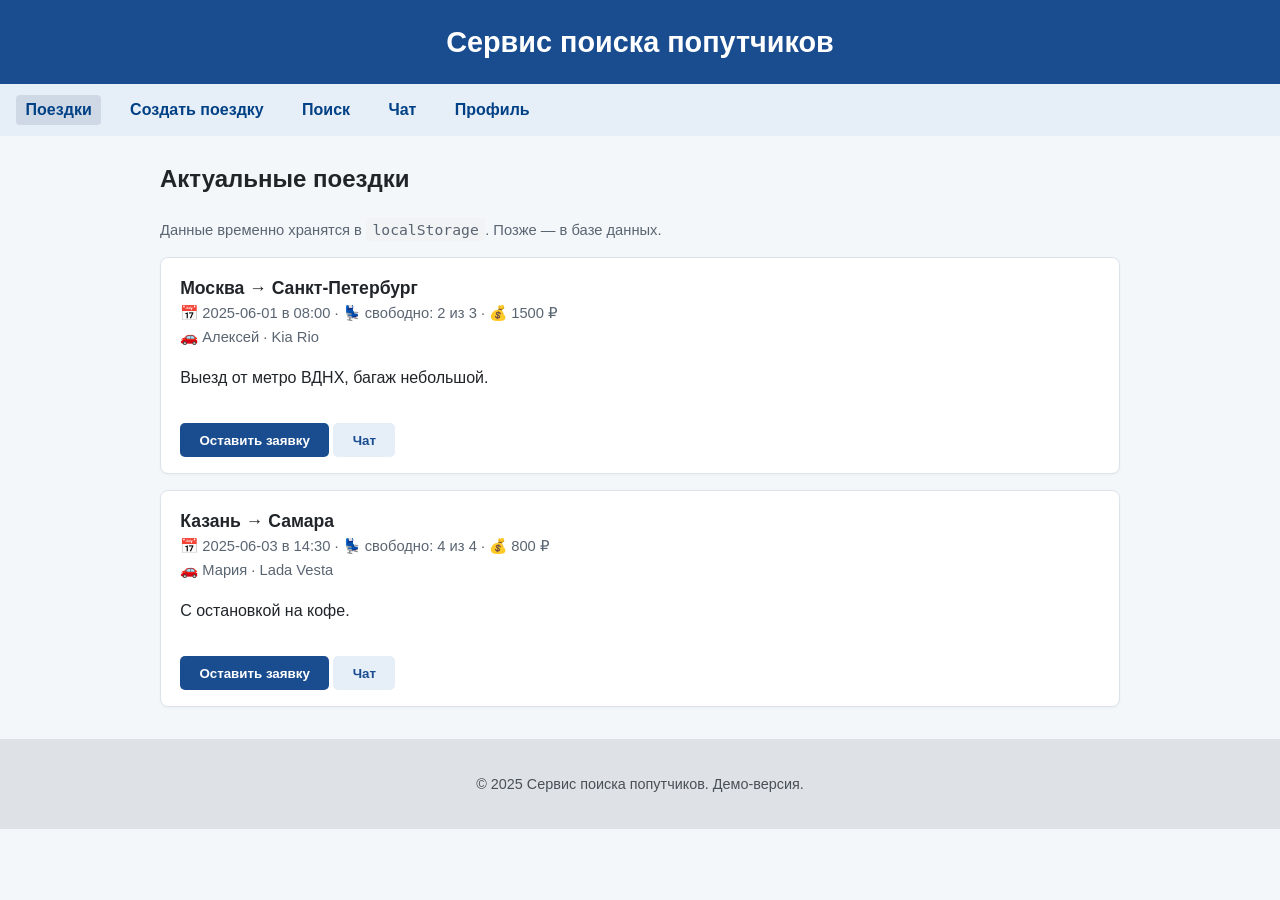
==== index.html @ 11c02870 "Add files via upload" ====
<!DOCTYPE html>
<html lang="ru">
<head>
  <meta charset="UTF-8" />
  <meta name="viewport" content="width=device-width, initial-scale=1.0" />
  <title>Попутчики — Поездки</title>
  <link rel="stylesheet" href="css/style.css" />
</head>
<body>
  <header>
    <h1>Сервис поиска попутчиков</h1>
  </header>

  <nav>
    <ul>
      <li><a href="index.html" class="active">Поездки</a></li>
      <li><a href="create-trip.html">Создать поездку</a></li>
      <li><a href="search.html">Поиск</a></li>
      <li><a href="chat.html">Чат</a></li>
      <li><a href="profile.html">Профиль</a></li>
    </ul>
  </nav>

  <main>
    <h2>Актуальные поездки</h2>
    <p class="meta">Данные временно хранятся в <code>localStorage</code>. Позже — в базе данных.</p>
    <div id="trip-list"></div>
  </main>

  <footer>
    <p>© 2025 Сервис поиска попутчиков. Демо-версия.</p>
  </footer>

  <script src="js/storage.js"></script>
  <script src="js/trips.js"></script>
  <script>
    renderTripList(document.getElementById('trip-list'));
  </script>
</body>
</html>
---- css/style.css ----
body {
    font-family: 'Segoe UI', Tahoma, Geneva, Verdana, sans-serif;
    margin: 0;
    padding: 0;
    background-color: #f4f7fa;
    color: #212529;
    line-height: 1.6;
  }
  
  header {
    background-color: #1a4d8f;
    color: white;
    padding: 1.2rem;
    text-align: center;
  }
  
  header h1 {
    margin: 0;
    font-size: 1.8rem;
  }
  
  nav {
    background-color: #e6eef8;
    padding: 0.8rem 1rem;
  }
  
  nav ul {
    list-style: none;
    margin: 0;
    padding: 0;
    display: flex;
    flex-wrap: wrap;
    gap: 1.2rem;
  }
  
  nav a {
    text-decoration: none;
    color: #004085;
    font-weight: 600;
    padding: 0.4rem 0.6rem;
    border-radius: 4px;
    transition: background-color 0.2s;
  }
  
  nav a:hover,
  nav a.active {
    background-color: #cfd9e6;
  }
  
  main {
    max-width: 960px;
    margin: 1.5rem auto;
    padding: 0 1.5rem;
  }
  
  .card {
    background: #fff;
    border: 1px solid #dce3ec;
    border-radius: 8px;
    padding: 1rem 1.2rem;
    margin-bottom: 1rem;
    box-shadow: 0 1px 3px rgba(0,0,0,0.04);
  }
  
  .card h3 {
    margin-top: 0;
    color: #1a4d8f;
  }
  
  .route {
    font-size: 1.1rem;
    font-weight: 600;
  }
  
  .meta {
    color: #5a6572;
    font-size: 0.92rem;
  }
  
  form {
    background: #fff;
    border: 1px solid #dce3ec;
    border-radius: 8px;
    padding: 1.2rem;
    max-width: 520px;
  }
  
  label {
    display: block;
    margin: 0.7rem 0 0.3rem;
    font-weight: 600;
  }
  
  input, select, textarea {
    width: 100%;
    padding: 0.5rem;
    border: 1px solid #c3ccd8;
    border-radius: 5px;
    font-family: inherit;
    box-sizing: border-box;
  }
  
  button {
    margin-top: 1rem;
    padding: 0.6rem 1.2rem;
    background-color: #1a4d8f;
    color: #fff;
    border: none;
    border-radius: 5px;
    cursor: pointer;
    font-weight: 600;
  }
  
  button:hover { background-color: #143a6b; }
  
  button.secondary {
    background-color: #e6eef8;
    color: #1a4d8f;
  }
  
  table {
    width: 100%;
    border-collapse: collapse;
    margin: 1.2rem 0;
  }
  
  th, td {
    border: 1px solid #ccc;
    padding: 0.6rem;
    text-align: left;
  }
  
  th { background-color: #e9ecef; }
  
  .chat-box {
    background: #fff;
    border: 1px solid #dce3ec;
    border-radius: 8px;
    padding: 1rem;
    height: 320px;
    overflow-y: auto;
    margin-bottom: 1rem;
  }
  
  .msg {
    padding: 0.5rem 0.8rem;
    margin: 0.4rem 0;
    border-radius: 8px;
    max-width: 75%;
  }
  
  .msg.me {
    background: #d6e6ff;
    margin-left: auto;
    text-align: right;
  }
  
  .msg.them { background: #eef1f4; }
  
  .badge {
    display: inline-block;
    background: #e6eef8;
    color: #1a4d8f;
    border-radius: 12px;
    padding: 0.15rem 0.7rem;
    font-size: 0.85rem;
    margin-left: 0.4rem;
  }
  
  footer {
    text-align: center;
    padding: 1.2rem;
    background-color: #dee2e6;
    font-size: 0.9rem;
    color: #495057;
    margin-top: 2rem;
  }
  
  footer a { color: #004085; }
  
  code {
    background-color: #f1f3f5;
    padding: 0.2rem 0.4rem;
    border-radius: 3px;
    font-family: monospace;
  }
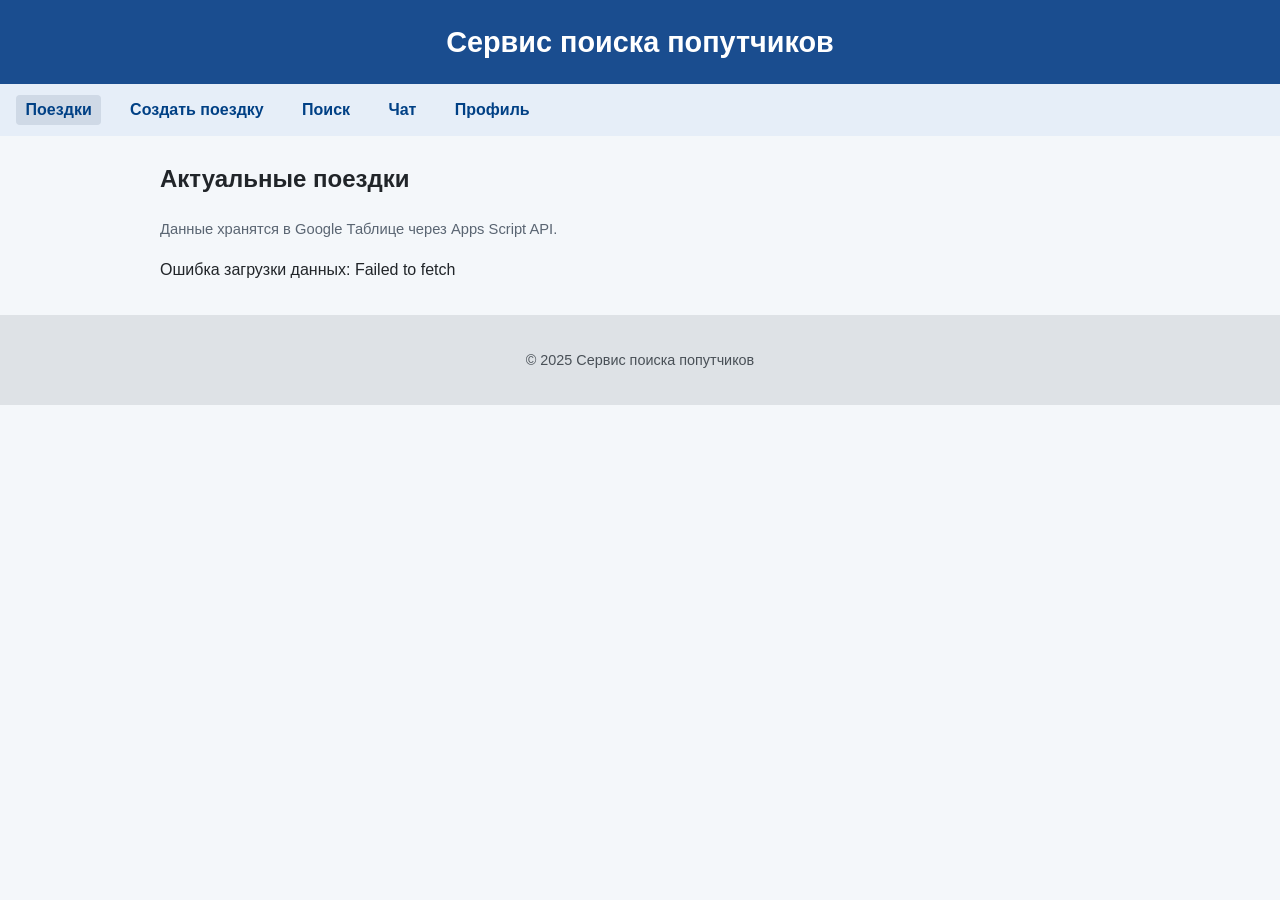
==== commit 9571438d: "Update index.html" ====
--- a/index.html
+++ b/index.html
@@ -7,9 +7,7 @@
   <link rel="stylesheet" href="css/style.css" />
 </head>
 <body>
-  <header>
-    <h1>Сервис поиска попутчиков</h1>
-  </header>
+  <header><h1>Сервис поиска попутчиков</h1></header>
 
   <nav>
     <ul>
@@ -23,13 +21,11 @@
 
   <main>
     <h2>Актуальные поездки</h2>
-    <p class="meta">Данные временно хранятся в <code>localStorage</code>. Позже — в базе данных.</p>
+    <p class="meta">Данные хранятся в Google Таблице через Apps Script API.</p>
     <div id="trip-list"></div>
   </main>
 
-  <footer>
-    <p>© 2025 Сервис поиска попутчиков. Демо-версия.</p>
-  </footer>
+  <footer><p>© 2025 Сервис поиска попутчиков</p></footer>
 
   <script src="js/storage.js"></script>
   <script src="js/trips.js"></script>
@@ -37,4 +33,4 @@
     renderTripList(document.getElementById('trip-list'));
   </script>
 </body>
-</html>+</html>
--- a/css/style.css
+++ b/css/style.css
@@ -1,186 +1,206 @@
 body {
-    font-family: 'Segoe UI', Tahoma, Geneva, Verdana, sans-serif;
-    margin: 0;
-    padding: 0;
-    background-color: #f4f7fa;
-    color: #212529;
-    line-height: 1.6;
-  }
-  
-  header {
-    background-color: #1a4d8f;
-    color: white;
-    padding: 1.2rem;
-    text-align: center;
-  }
-  
-  header h1 {
-    margin: 0;
-    font-size: 1.8rem;
-  }
-  
-  nav {
-    background-color: #e6eef8;
-    padding: 0.8rem 1rem;
-  }
-  
-  nav ul {
-    list-style: none;
-    margin: 0;
-    padding: 0;
-    display: flex;
-    flex-wrap: wrap;
-    gap: 1.2rem;
-  }
-  
-  nav a {
-    text-decoration: none;
-    color: #004085;
-    font-weight: 600;
-    padding: 0.4rem 0.6rem;
-    border-radius: 4px;
-    transition: background-color 0.2s;
-  }
-  
-  nav a:hover,
-  nav a.active {
-    background-color: #cfd9e6;
-  }
-  
-  main {
-    max-width: 960px;
-    margin: 1.5rem auto;
-    padding: 0 1.5rem;
-  }
-  
-  .card {
-    background: #fff;
-    border: 1px solid #dce3ec;
-    border-radius: 8px;
-    padding: 1rem 1.2rem;
-    margin-bottom: 1rem;
-    box-shadow: 0 1px 3px rgba(0,0,0,0.04);
-  }
-  
-  .card h3 {
-    margin-top: 0;
-    color: #1a4d8f;
-  }
-  
-  .route {
-    font-size: 1.1rem;
-    font-weight: 600;
-  }
-  
-  .meta {
-    color: #5a6572;
-    font-size: 0.92rem;
-  }
-  
-  form {
-    background: #fff;
-    border: 1px solid #dce3ec;
-    border-radius: 8px;
-    padding: 1.2rem;
-    max-width: 520px;
-  }
-  
-  label {
-    display: block;
-    margin: 0.7rem 0 0.3rem;
-    font-weight: 600;
-  }
-  
-  input, select, textarea {
-    width: 100%;
-    padding: 0.5rem;
-    border: 1px solid #c3ccd8;
-    border-radius: 5px;
-    font-family: inherit;
-    box-sizing: border-box;
-  }
-  
-  button {
-    margin-top: 1rem;
-    padding: 0.6rem 1.2rem;
-    background-color: #1a4d8f;
-    color: #fff;
-    border: none;
-    border-radius: 5px;
-    cursor: pointer;
-    font-weight: 600;
-  }
-  
-  button:hover { background-color: #143a6b; }
-  
-  button.secondary {
-    background-color: #e6eef8;
-    color: #1a4d8f;
-  }
-  
-  table {
-    width: 100%;
-    border-collapse: collapse;
-    margin: 1.2rem 0;
-  }
-  
-  th, td {
-    border: 1px solid #ccc;
-    padding: 0.6rem;
-    text-align: left;
-  }
-  
-  th { background-color: #e9ecef; }
-  
-  .chat-box {
-    background: #fff;
-    border: 1px solid #dce3ec;
-    border-radius: 8px;
-    padding: 1rem;
-    height: 320px;
-    overflow-y: auto;
-    margin-bottom: 1rem;
-  }
-  
-  .msg {
-    padding: 0.5rem 0.8rem;
-    margin: 0.4rem 0;
-    border-radius: 8px;
-    max-width: 75%;
-  }
-  
-  .msg.me {
-    background: #d6e6ff;
-    margin-left: auto;
-    text-align: right;
-  }
-  
-  .msg.them { background: #eef1f4; }
-  
-  .badge {
-    display: inline-block;
-    background: #e6eef8;
-    color: #1a4d8f;
-    border-radius: 12px;
-    padding: 0.15rem 0.7rem;
-    font-size: 0.85rem;
-    margin-left: 0.4rem;
-  }
-  
-  footer {
-    text-align: center;
-    padding: 1.2rem;
-    background-color: #dee2e6;
-    font-size: 0.9rem;
-    color: #495057;
-    margin-top: 2rem;
-  }
-  
-  footer a { color: #004085; }
-  
-  code {
-    background-color: #f1f3f5;
-    padding: 0.2rem 0.4rem;
-    border-radius: 3px;
-    font-family: monospace;
-  }+  font-family: 'Segoe UI', Tahoma, Geneva, Verdana, sans-serif;
+  margin: 0;
+  padding: 0;
+  background-color: #f4f7fa;
+  color: #212529;
+  line-height: 1.6;
+}
+
+header {
+  background-color: #1a4d8f;
+  color: white;
+  padding: 1.2rem;
+  text-align: center;
+}
+
+header h1 {
+  margin: 0;
+  font-size: 1.8rem;
+}
+
+nav {
+  background-color: #e6eef8;
+  padding: 0.8rem 1rem;
+}
+
+nav ul {
+  list-style: none;
+  margin: 0;
+  padding: 0;
+  display: flex;
+  flex-wrap: wrap;
+  gap: 1.2rem;
+}
+
+nav a {
+  text-decoration: none;
+  color: #004085;
+  font-weight: 600;
+  padding: 0.4rem 0.6rem;
+  border-radius: 4px;
+  transition: background-color 0.2s;
+}
+
+nav a:hover,
+nav a.active {
+  background-color: #cfd9e6;
+}
+
+main {
+  max-width: 960px;
+  margin: 1.5rem auto;
+  padding: 0 1.5rem;
+}
+
+.card {
+  background: #fff;
+  border: 1px solid #dce3ec;
+  border-radius: 8px;
+  padding: 1rem 1.2rem;
+  margin-bottom: 1rem;
+  box-shadow: 0 1px 3px rgba(0, 0, 0, 0.04);
+}
+
+.card h3 {
+  margin-top: 0;
+  color: #1a4d8f;
+}
+
+.route {
+  font-size: 1.1rem;
+  font-weight: 600;
+}
+
+.meta {
+  color: #5a6572;
+  font-size: 0.92rem;
+}
+
+form {
+  background: #fff;
+  border: 1px solid #dce3ec;
+  border-radius: 8px;
+  padding: 1.2rem;
+  max-width: 520px;
+}
+
+label {
+  display: block;
+  margin: 0.7rem 0 0.3rem;
+  font-weight: 600;
+}
+
+input,
+select,
+textarea {
+  width: 100%;
+  padding: 0.5rem;
+  border: 1px solid #c3ccd8;
+  border-radius: 5px;
+  font-family: inherit;
+  box-sizing: border-box;
+}
+
+button {
+  margin-top: 1rem;
+  padding: 0.6rem 1.2rem;
+  background-color: #1a4d8f;
+  color: #fff;
+  border: none;
+  border-radius: 5px;
+  cursor: pointer;
+  font-weight: 600;
+}
+
+button:hover {
+  background-color: #143a6b;
+}
+
+button:disabled {
+  background-color: #8fa6c4;
+  cursor: not-allowed;
+}
+
+button.secondary {
+  background-color: #e6eef8;
+  color: #1a4d8f;
+}
+
+button.secondary:hover {
+  background-color: #cfd9e6;
+}
+
+table {
+  width: 100%;
+  border-collapse: collapse;
+  margin: 1.2rem 0;
+}
+
+th,
+td {
+  border: 1px solid #ccc;
+  padding: 0.6rem;
+  text-align: left;
+}
+
+th {
+  background-color: #e9ecef;
+}
+
+.chat-box {
+  background: #fff;
+  border: 1px solid #dce3ec;
+  border-radius: 8px;
+  padding: 1rem;
+  height: 320px;
+  overflow-y: auto;
+  margin-bottom: 1rem;
+}
+
+.msg {
+  padding: 0.5rem 0.8rem;
+  margin: 0.4rem 0;
+  border-radius: 8px;
+  max-width: 75%;
+}
+
+.msg.me {
+  background: #d6e6ff;
+  margin-left: auto;
+  text-align: right;
+}
+
+.msg.them {
+  background: #eef1f4;
+}
+
+.badge {
+  display: inline-block;
+  background: #e6eef8;
+  color: #1a4d8f;
+  border-radius: 12px;
+  padding: 0.15rem 0.7rem;
+  font-size: 0.85rem;
+  margin-left: 0.4rem;
+}
+
+footer {
+  text-align: center;
+  padding: 1.2rem;
+  background-color: #dee2e6;
+  font-size: 0.9rem;
+  color: #495057;
+  margin-top: 2rem;
+}
+
+footer a {
+  color: #004085;
+}
+
+code {
+  background-color: #f1f3f5;
+  padding: 0.2rem 0.4rem;
+  border-radius: 3px;
+  font-family: monospace;
+}
